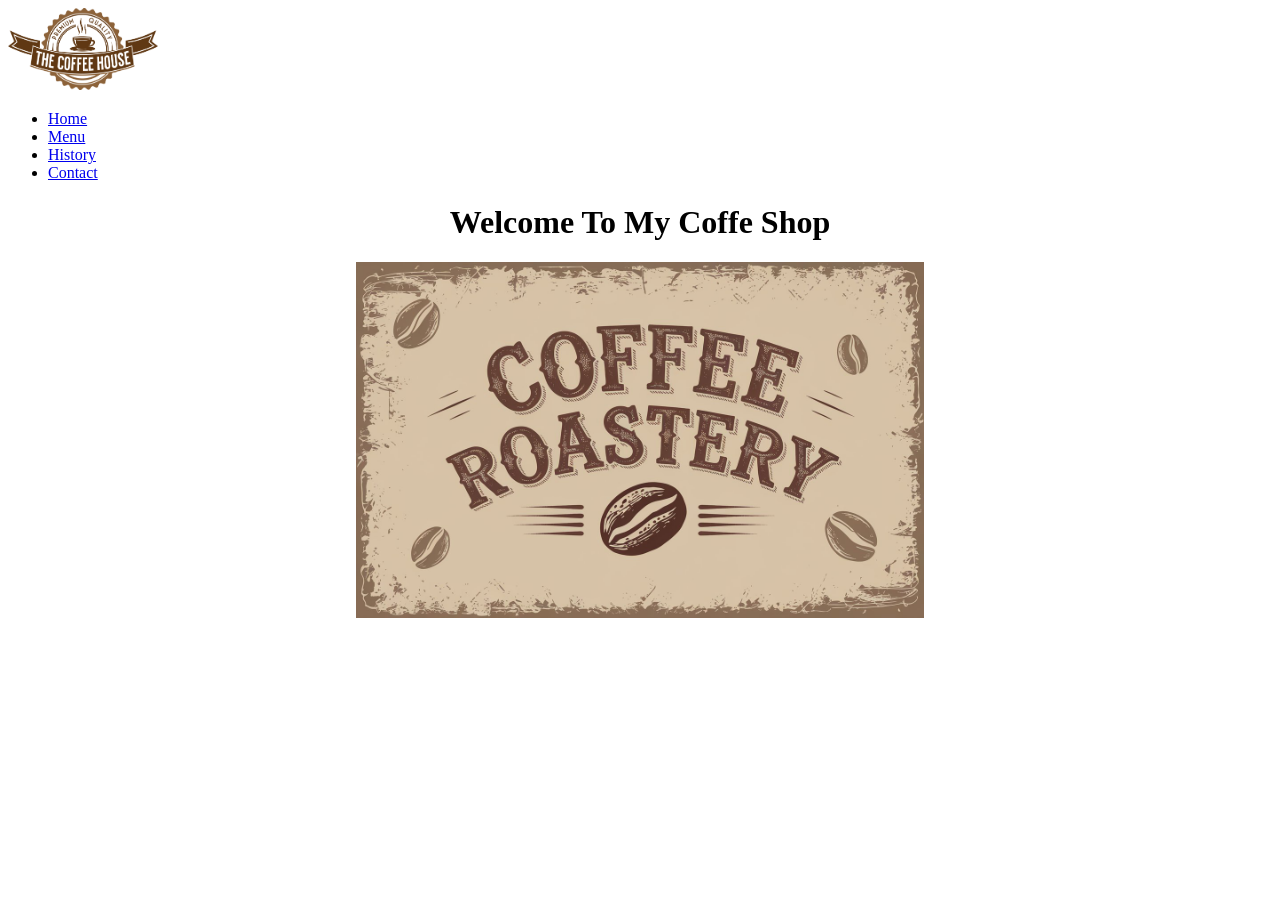
==== index.html @ 9b72b450 "Update index.html" ====
<!DOCTYPE html>
<html lang="en">
<head>
  <meta charset="UTF-8">
  <meta name="viewport" content="width=device-width, initial-scale=1.0">
  <title>Coffe Shop</title>
</head>
<body>
  <img src="logo.png" width="150px" alt="">
  <nav>
    <ul>
      <li><a href="#">Home</a></li>
      <li><a href="menu.html">Menu</a></li>
      <li><a href="history.html">History</a></li>
      <li><a href="contact.html">Contact</a></li>
    </ul>
  </nav>
  
   <center> <h1>Welcome To My Coffe Shop</h1> </center>
 
    <center>
    <img src="coffe-bg.jpeg" width="45%" height="40%" alt="">
   </center>




 </body>
</html>
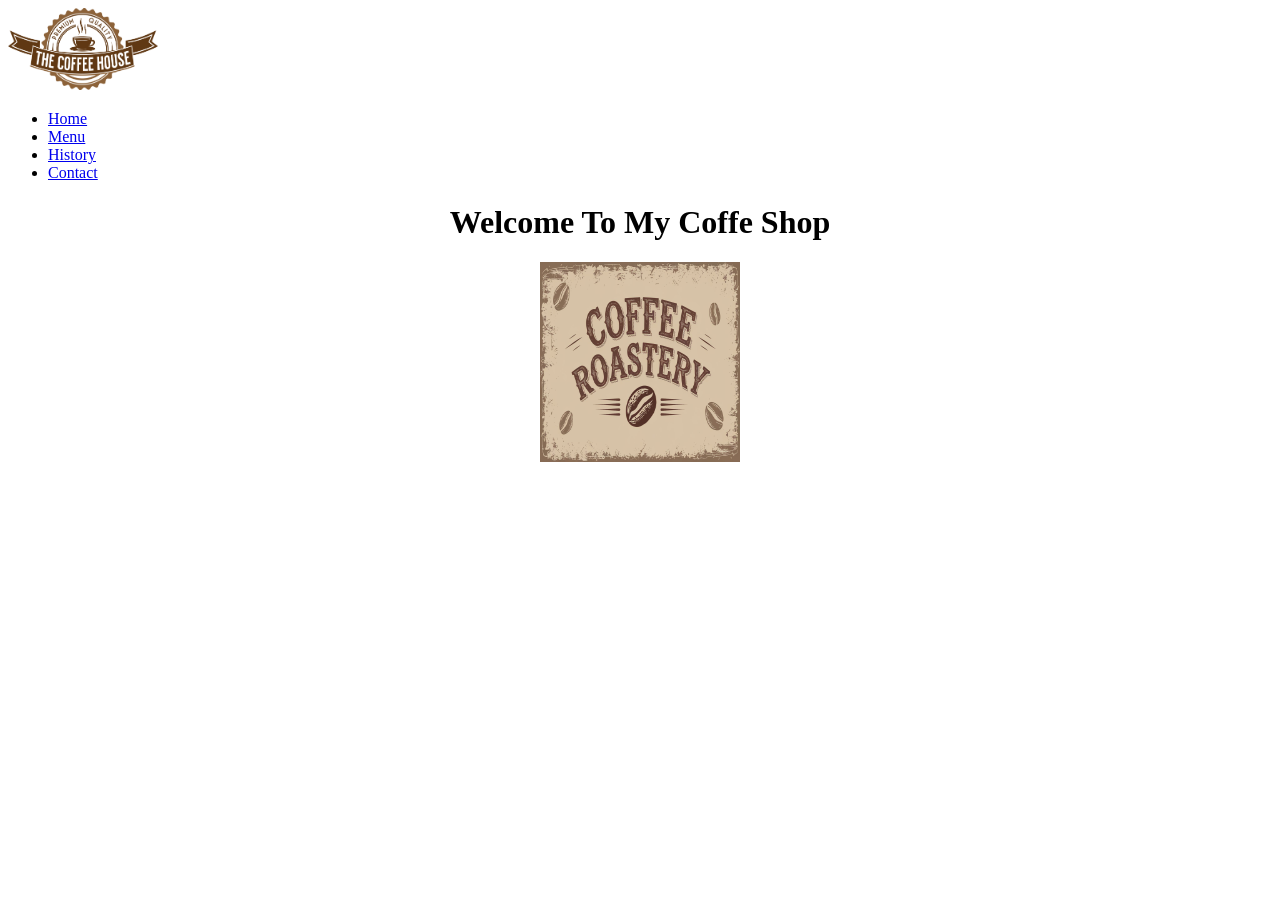
==== commit 9c7dbe2f: "Update index.html" ====
--- a/index.html
+++ b/index.html
@@ -4,6 +4,7 @@
   <meta charset="UTF-8">
   <meta name="viewport" content="width=device-width, initial-scale=1.0">
   <title>Coffe Shop</title>
+    <link rel="icon" href="fav.png" type="image/x-icon">
 </head>
 <body>
   <img src="logo.png" width="150px" alt="">
@@ -19,7 +20,7 @@
    <center> <h1>Welcome To My Coffe Shop</h1> </center>
  
     <center>
-    <img src="coffe-bg.jpeg" width="45%" height="40%" alt="">
+    <img src="coffe-bg.jpeg" width="200px%" height="200px" alt="">
    </center>
 
 
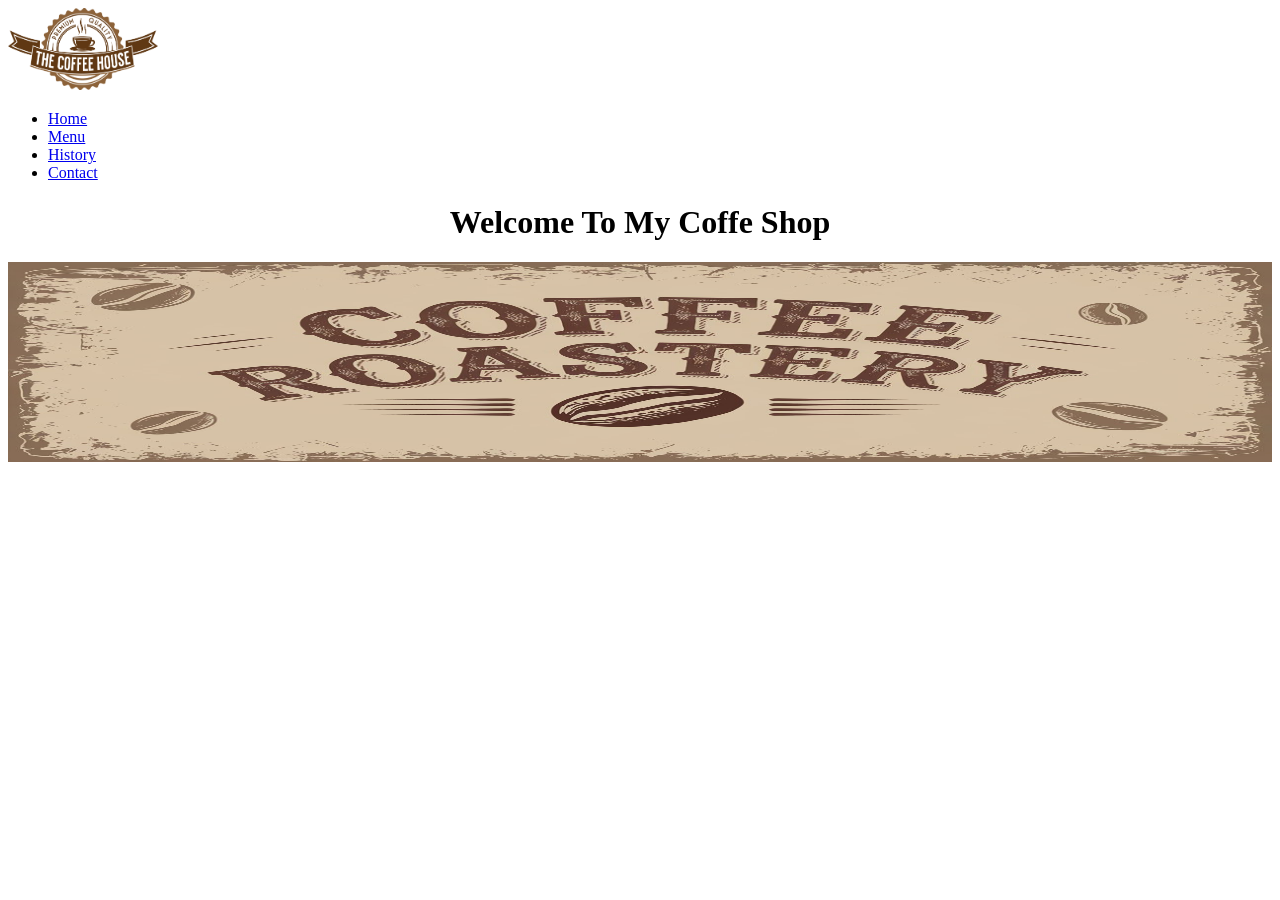
==== commit befb9ed1: "Update index.html" ====
--- a/index.html
+++ b/index.html
@@ -4,7 +4,7 @@
   <meta charset="UTF-8">
   <meta name="viewport" content="width=device-width, initial-scale=1.0">
   <title>Coffe Shop</title>
-    <link rel="icon" href="fav.png" type="image/x-icon">
+    <link rel="icon" href="fav.png" type="image/x-icon" width="50px">
 </head>
 <body>
   <img src="logo.png" width="150px" alt="">
@@ -17,14 +17,11 @@
     </ul>
   </nav>
   
-   <center> <h1>Welcome To My Coffe Shop</h1> </center>
+   <center><h1>Welcome To My Coffe Shop</h1></center>
  
     <center>
-    <img src="coffe-bg.jpeg" width="200px%" height="200px" alt="">
+    <img src="coffe-bg.jpeg" width="100%" height="200px" alt="">
    </center>
-
-
-
-
+  
  </body>
 </html>
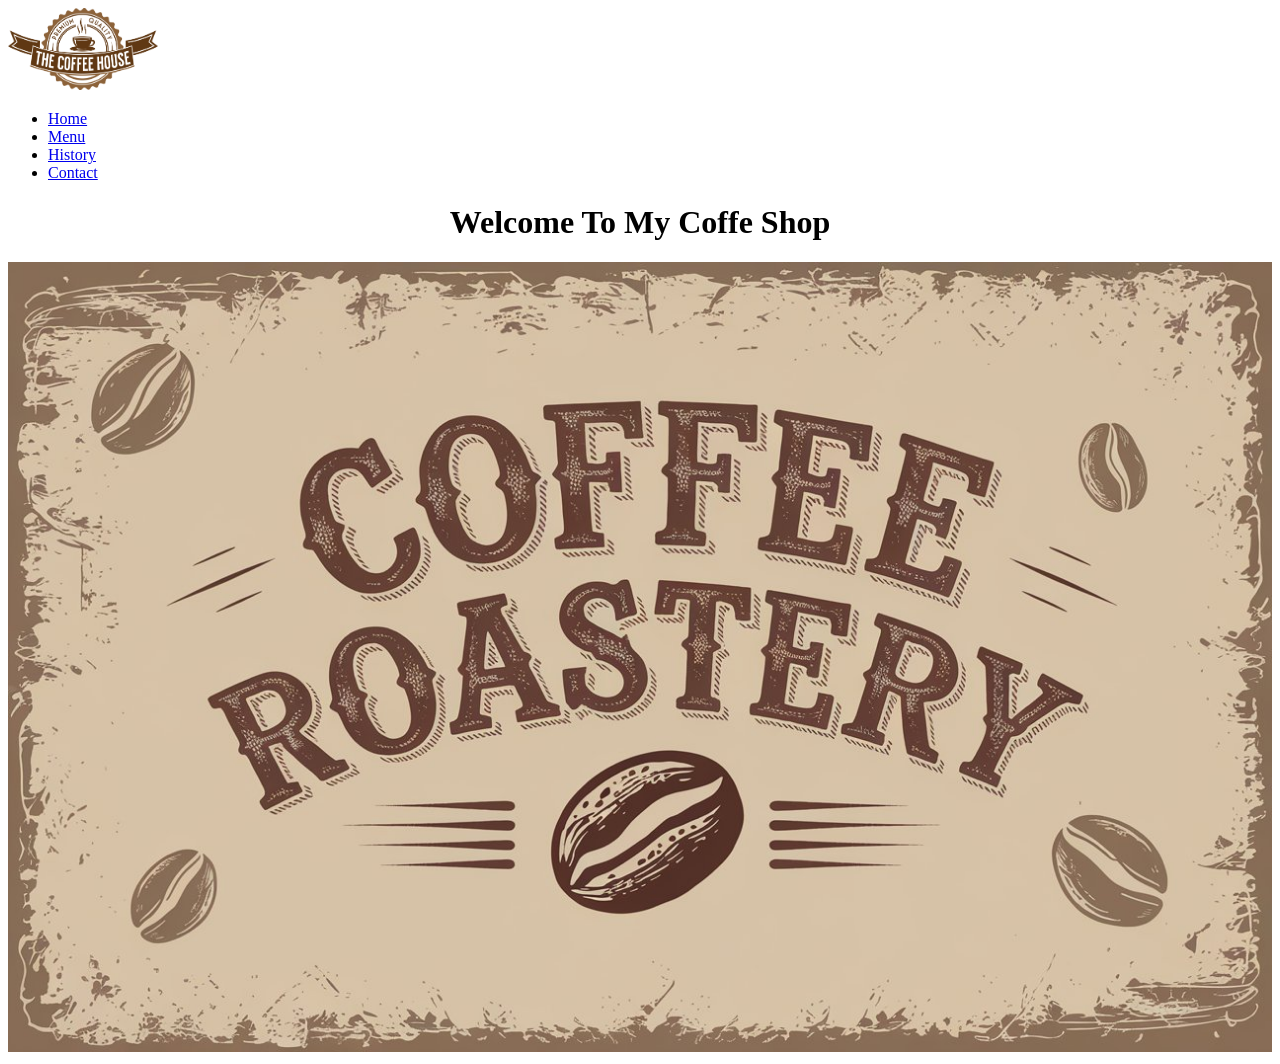
==== commit c77355ef: "Update index.html" ====
--- a/index.html
+++ b/index.html
@@ -20,7 +20,7 @@
    <center><h1>Welcome To My Coffe Shop</h1></center>
  
     <center>
-    <img src="coffe-bg.jpeg" width="100%" height="200px" alt="">
+    <img src="coffe-bg.jpeg" width="100%" " alt="">
    </center>
   
  </body>
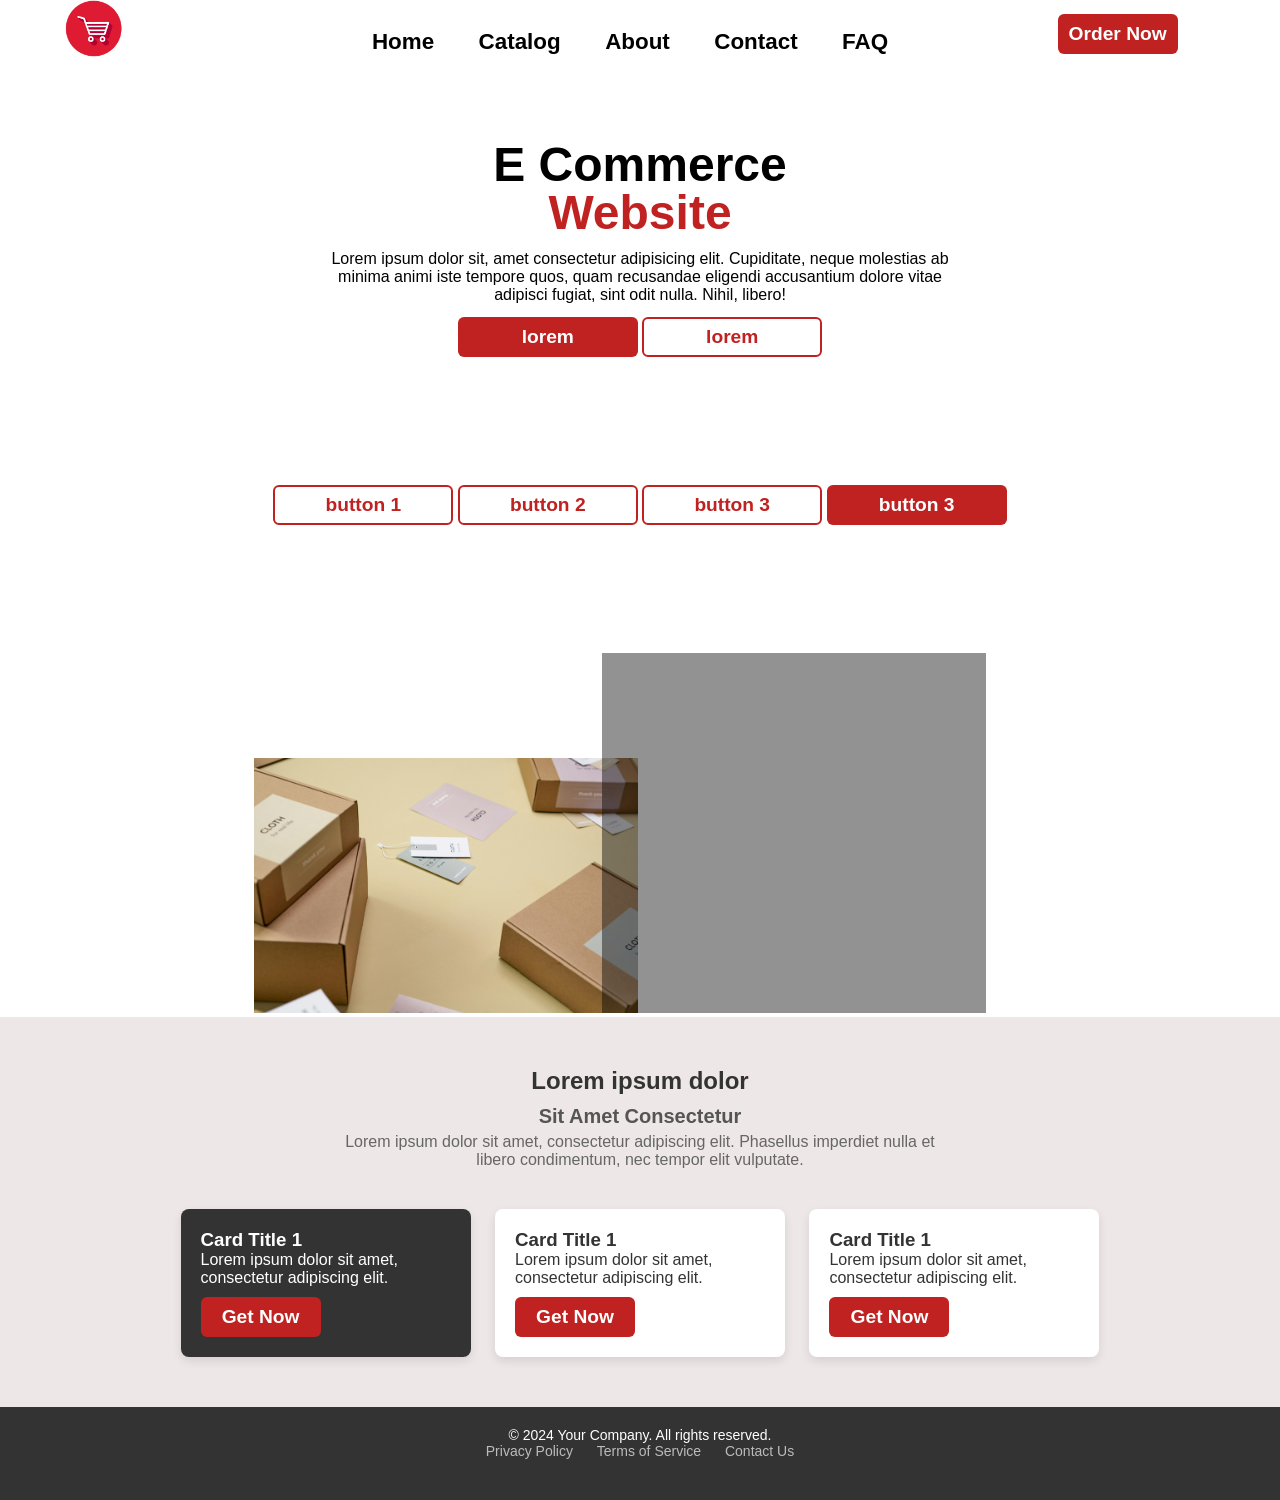
==== commit d008869c: "Add files via upload" ====
--- a/index.html
+++ b/index.html
@@ -3,25 +3,91 @@
 <head>
   <meta charset="UTF-8">
   <meta name="viewport" content="width=device-width, initial-scale=1.0">
-  <title>Coffe Shop</title>
-    <link rel="icon" href="fav.png" type="image/x-icon" width="50px">
+  <title>E-Commerce Website</title>
+  
+  <link rel="stylesheet" href="style.css">
 </head>
 <body>
-  <img src="logo.png" width="150px" alt="">
-  <nav>
-    <ul>
-      <li><a href="#">Home</a></li>
-      <li><a href="menu.html">Menu</a></li>
-      <li><a href="history.html">History</a></li>
-      <li><a href="contact.html">Contact</a></li>
-    </ul>
-  </nav>
-  
-   <center><h1>Welcome To My Coffe Shop</h1></center>
- 
-    <center>
-    <img src="coffe-bg.jpeg" width="100%" " alt="">
-   </center>
-  
- </body>
-</html>
+  <div class="main">
+
+    <header>
+      <div class="nav-bar">
+        <img src="./images/logo.png" class="logo" width="60px" alt="">
+        <ul>
+              <li><a href="#">Home</a></li>
+              <li><a href="#">Catalog</a></li>
+              <li><a href="#">About</a></li>
+              <li><a href="#">Contact</a></li>
+              <li><a href="#">FAQ</a></li>
+            </ul>
+            <button class="btn">Order Now</button>
+          </div>
+        </header>
+        
+        <div class="hero">
+          <h1>E Commerce <br> <span>Website</span></h1>
+          <p>Lorem ipsum dolor sit, amet consectetur adipisicing elit. Cupiditate, neque molestias ab minima animi iste tempore quos, quam recusandae eligendi accusantium dolore vitae adipisci fugiat, sint odit nulla. Nihil, libero!</p>
+          <button class="btn-bottom">lorem</button>
+          <button class="btn-transparent">lorem</button>
+        </div>
+        <div class="hero-bottom">
+          <button class="btn-transparent">button 1</button>
+        <button class="btn-transparent">button 2</button>
+        <button class="btn-transparent">button 3</button>
+        <button class="btn-bottom">button 3</button>
+      </div>
+    </div>
+      
+      <div class="hero-2">
+        <img src="./images/background.jpg" class="background" alt="Background Image">
+        <div class="foreground"></div>
+      </div>
+
+
+      
+        <div class="hero-3">
+            <div class="heading-section">
+              <h2>Lorem ipsum dolor</h2>
+              <h3>Sit Amet Consectetur</h3>
+              <p>Lorem ipsum dolor sit amet, consectetur adipiscing elit. Phasellus imperdiet nulla et libero condimentum, nec tempor elit vulputate.</p>
+            </div>
+
+            <div class="cards-container">
+              <div class="card dark-card">
+                <h3>Card Title 1</h3>
+            <p>Lorem ipsum dolor sit amet, consectetur adipiscing elit.</p>
+            <button class="card-btn">Get Now</button>
+              </div>
+              <div class="card light-card">
+                <h3>Card Title 1</h3>
+            <p>Lorem ipsum dolor sit amet, consectetur adipiscing elit.</p>
+            <button class="card-btn card-2">Get Now</button>
+              </div>
+              <div class="card light-card">
+                <h3>Card Title 1</h3>
+            <p>Lorem ipsum dolor sit amet, consectetur adipiscing elit.</p>
+            <button class="card-btn card-3">Get Now</button>
+              </div>
+            </div>
+        </div>
+
+        <footer>
+          <div class="footer-content">
+            <p>&copy; 2024 Your Company. All rights reserved.</p>
+            <div class="footer-links">
+              <a href="#">Privacy Policy</a>
+              <a href="#">Terms of Service</a>
+              <a href="#">Contact Us</a>
+            </div>
+            <div class="social-icons">
+              <a href="#"><i class="fa fa-facebook"></i></a>
+              <a href="#"><i class="fa fa-twitter"></i></a>
+              <a href="#"><i class="fa fa-instagram"></i></a>
+            </div>
+          </div>
+        </footer>
+
+        
+
+</body>
+</html>
--- a/style.css
+++ b/style.css
@@ -0,0 +1,273 @@
+*{
+  margin: 0;
+  padding: 0;
+  font-family: 'Segoe UI', Tahoma, Geneva, Verdana, sans-serif;
+}
+/* .main{
+    background-size: 100vw 100vh;
+  background-repeat: no-repeat;
+  background-color: #851a1a85;
+  padding-bottom: 10%;
+} */
+.nav-bar{
+  /* background-color: #0009; */
+  height: 10vh;
+  width: 90%;
+  margin: 0 auto;
+}
+
+ul,li{
+  margin-top: 1.6vh;
+  display: inline-block;
+}
+.nav-bar{
+  text-align: center;
+}
+ul li a{
+  margin-left: 40px;
+  color: #000000;
+  font-weight: bold;
+  text-decoration: none;
+  font-size: 1.4em;
+}
+.logo{
+  float: left;
+}
+
+.btn{
+  float: right;
+  position: relative;
+  top:1.6vh;
+  right: 3vw;
+  border: none;
+  font-size: 1.2em;
+  font-weight: bold;
+  color: white;
+   width: 120px;
+  height: 40px;
+  border-radius: 6px;
+  background-color: #c02121;
+  cursor: pointer;
+}
+
+.hero{
+  margin-top: 4%;
+  text-align: center;
+}
+.hero span{
+  color: #c02121;
+}
+.hero p{
+  padding: 0;
+  margin: 1% 0;
+  width: 50%;
+  margin-left: auto;
+  margin-right: auto;
+}
+.hero h1{
+  line-height: 100%;
+  font-size: 3em;
+}
+.hero-bottom{
+  text-align: center;
+  margin-top: 10%;
+}
+
+.btn-transparent{ 
+  border: none;
+  font-size: 1.2em;
+  font-weight: bold;
+  color: #c02121;
+  width: 180px;
+  height: 40px;
+  border-radius: 6px;
+  background-color: transparent;
+  cursor: pointer;
+  border: 2px solid #c02121;
+}
+
+.btn-transparent:hover{
+  transition: 0.2s;
+  background-color: #c02121;
+  color: white;
+}
+
+.btn-bottom{
+  border: none;
+  font-size: 1.2em;
+  font-weight: bold;
+  color:#fff;
+   width: 180px;
+  height: 40px;
+  border-radius: 6px;
+  background-color: #c02121;
+  cursor: pointer;
+}
+
+.btn:hover{ 
+  background-color: #671818;
+  transition: 0.2s;
+
+}
+.btn-bottom:hover{
+  background-color: #671818;
+  transition: 0.2s;
+
+}
+
+
+.hero-2 {
+  text-align: center;
+  margin-top: 10%;
+}
+
+.background,
+.foreground {
+  display: inline-block;
+  width: 30%; 
+  margin-left: -40px; 
+}
+
+.foreground {
+  color: #fff;
+  position: relative;
+  width: 30%;
+  height: 40vh;
+  background-color: #0000006d;
+  z-index: 1; 
+}
+
+.background {
+  position: relative;
+  z-index: 0; 
+}
+
+.hero-3{
+  background-color: #eee7e7;
+  text-align: center;
+  padding: 40px;
+}
+
+
+
+/* Heading section styling */
+.heading-section {
+  margin-bottom: 30px;
+}
+
+.heading-section h2 {
+  font-size: 24px;
+  color: #333;
+  margin: 10px 0;
+}
+
+.heading-section h3 {
+  font-size: 20px;
+  color: #555;
+  margin: 5px 0;
+}
+
+.heading-section p {
+  font-size: 16px;
+  color: #666;
+  max-width: 600px;
+  margin: 0 auto 20px;
+}
+
+.primary-button {
+  background-color: #333;
+  color: #fff;
+  padding: 10px 20px;
+  border: none;
+  border-radius: 4px;
+  cursor: pointer;
+  font-weight: bold;
+}
+
+.primary-button:hover {
+  background-color: #555;
+}
+
+.cards-container {
+  text-align: center;
+}
+
+.card {
+  display: inline-block;
+  width: 250px;
+  padding: 20px;
+  margin: 10px;
+  vertical-align: top;
+  text-align: left;
+  box-shadow: 0 4px 10px rgba(0, 0, 0, 0.1);
+  border-radius: 8px;
+  cursor: pointer;
+}
+
+.dark-card {
+  background-color: #333;
+  color: #fff;
+}
+
+.light-card {
+  background-color: #fff;
+  color: #333;
+}
+
+.card-btn {
+  border: none;
+  font-size: 1.2em;
+  font-weight: bold;
+  color: white;
+   width: 120px;
+  height: 40px;
+  border-radius: 6px;
+  background-color: #c02121;
+  cursor: pointer;
+  margin-top: 10px;
+}
+
+.card-btn:hover {
+  background-color: #7e1a1a;
+}
+.card:hover{
+  transform: translateY(-10px);
+  transition: all ease-in-out 0.2s;
+}
+
+
+
+footer {
+  background-color: #333;
+  color: #fff;
+  padding: 20px 0;
+  text-align: center;
+  font-size: 14px;
+}
+
+.footer-content {
+  max-width: 800px;
+  margin: 0 auto;
+}
+
+.footer-links a {
+  color: #bbb;
+  text-decoration: none;
+  margin: 0 10px;
+  transition: color 0.3s;
+}
+
+.footer-links a:hover {
+  color: #fff;
+}
+
+.social-icons a {
+  color: #bbb;
+  margin: 0 8px;
+  font-size: 18px;
+  transition: color 0.3s;
+  }
+
+.social-icons a:hover {
+  color: #fff;
+}
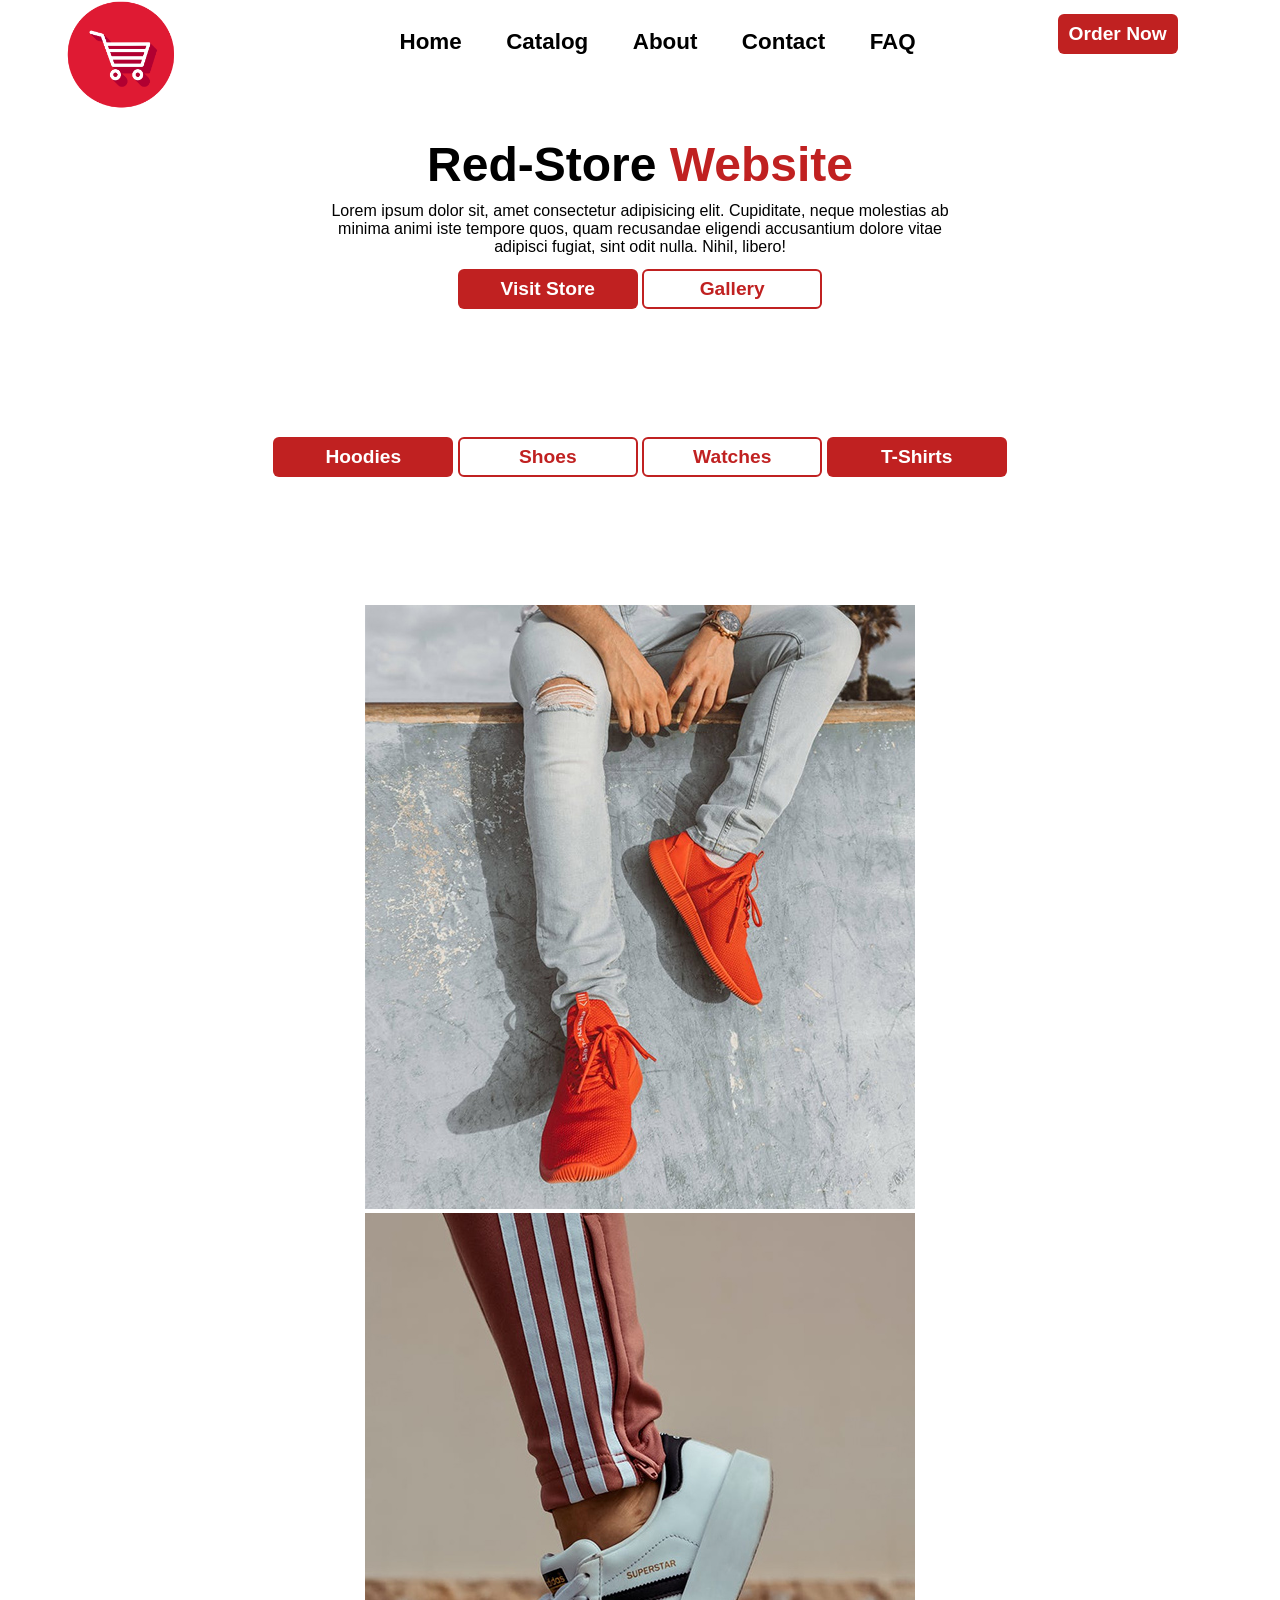
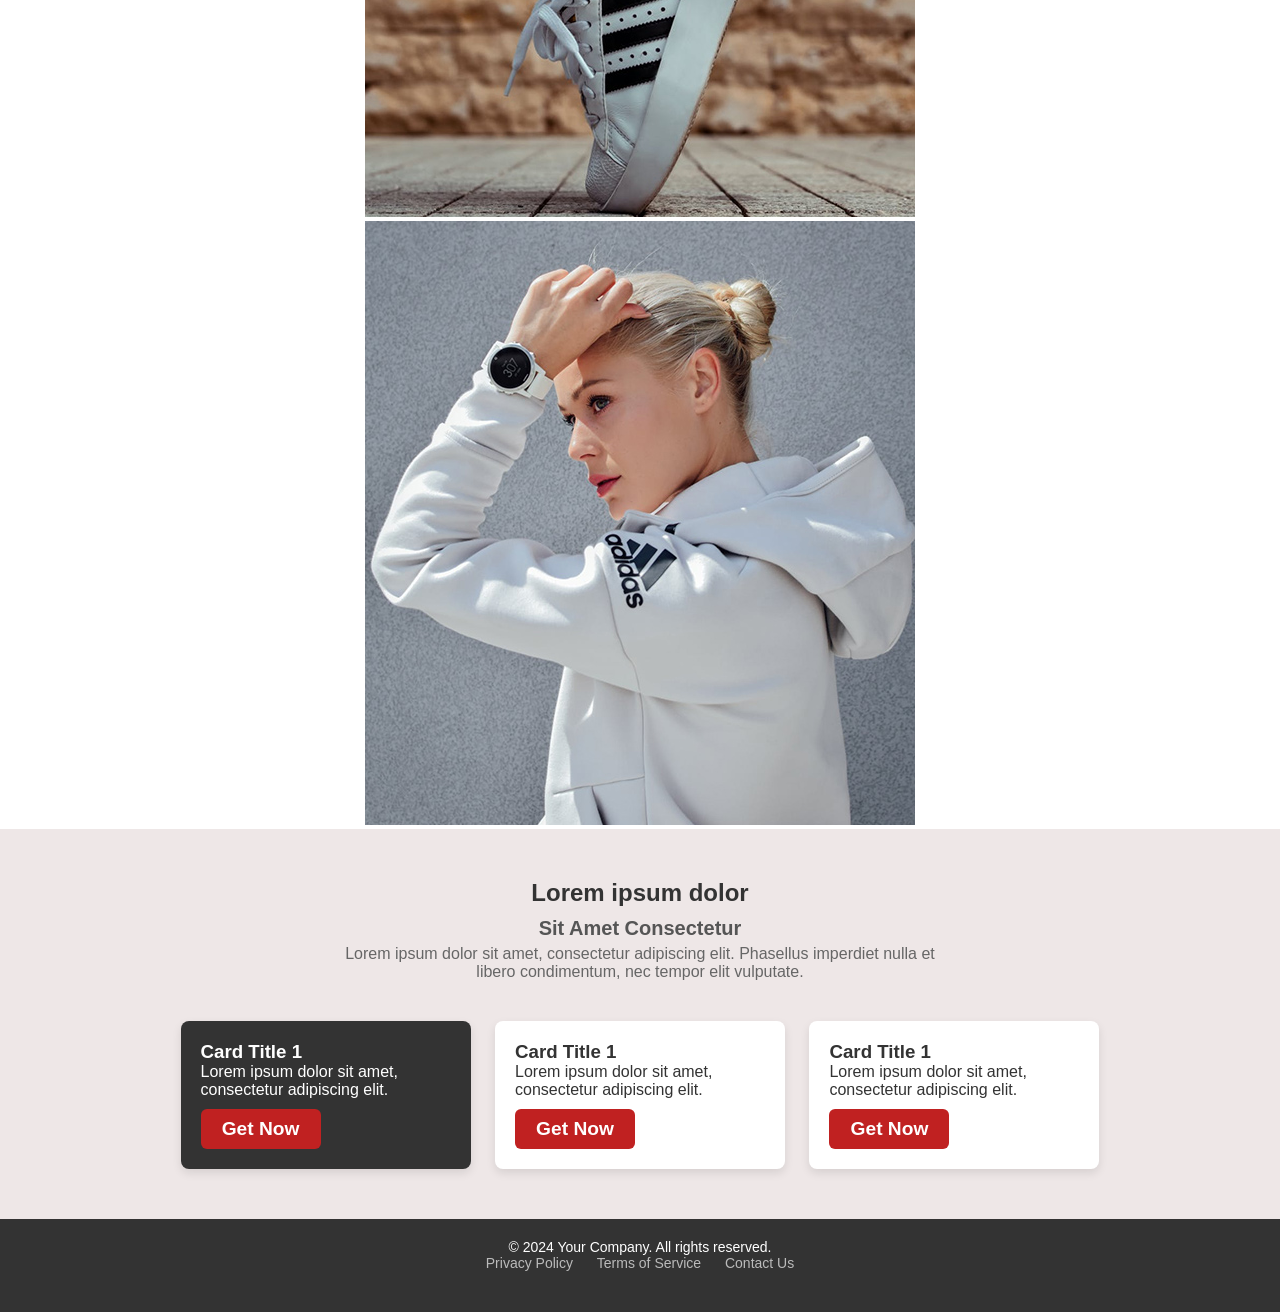
==== commit 1b417e15: "Update index.html" ====
--- a/index.html
+++ b/index.html
@@ -12,7 +12,7 @@
 
     <header>
       <div class="nav-bar">
-        <img src="./images/logo.png" class="logo" width="60px" alt="">
+        <img src="./images/logo.png" class="logo" width="10%" alt="">
         <ul>
               <li><a href="#">Home</a></li>
               <li><a href="#">Catalog</a></li>
@@ -25,26 +25,27 @@
         </header>
         
         <div class="hero">
-          <h1>E Commerce <br> <span>Website</span></h1>
+          <h1>Red-Store <span>Website</span></h1>
           <p>Lorem ipsum dolor sit, amet consectetur adipisicing elit. Cupiditate, neque molestias ab minima animi iste tempore quos, quam recusandae eligendi accusantium dolore vitae adipisci fugiat, sint odit nulla. Nihil, libero!</p>
-          <button class="btn-bottom">lorem</button>
-          <button class="btn-transparent">lorem</button>
+          <button class="btn-bottom">Visit Store</button>
+          <button class="btn-transparent">Gallery</button>
         </div>
         <div class="hero-bottom">
-          <button class="btn-transparent">button 1</button>
-        <button class="btn-transparent">button 2</button>
-        <button class="btn-transparent">button 3</button>
-        <button class="btn-bottom">button 3</button>
+          <button class="btn-bottom">Hoodies</button>
+        <button class="btn-transparent">Shoes</button>
+        <button class="btn-transparent">Watches</button>
+        <button class="btn-bottom">T-Shirts</button>
       </div>
     </div>
       
+     
       <div class="hero-2">
-        <img src="./images/background.jpg" class="background" alt="Background Image">
-        <div class="foreground"></div>
+          <div class="gallery">
+            <div class="image"><img src="/images/category-1.jpg" alt=""></div>
+            <div class="image"><img src="/images/category-2.jpg" alt=""></div>
+            <div class="image"><img src="/images/category-3.jpg" alt=""></div>
+          </div>
       </div>
-
-
-      
         <div class="hero-3">
             <div class="heading-section">
               <h2>Lorem ipsum dolor</h2>
@@ -71,6 +72,7 @@
             </div>
         </div>
 
+
         <footer>
           <div class="footer-content">
             <p>&copy; 2024 Your Company. All rights reserved.</p>
@@ -90,4 +92,4 @@
         
 
 </body>
-</html>+</html>
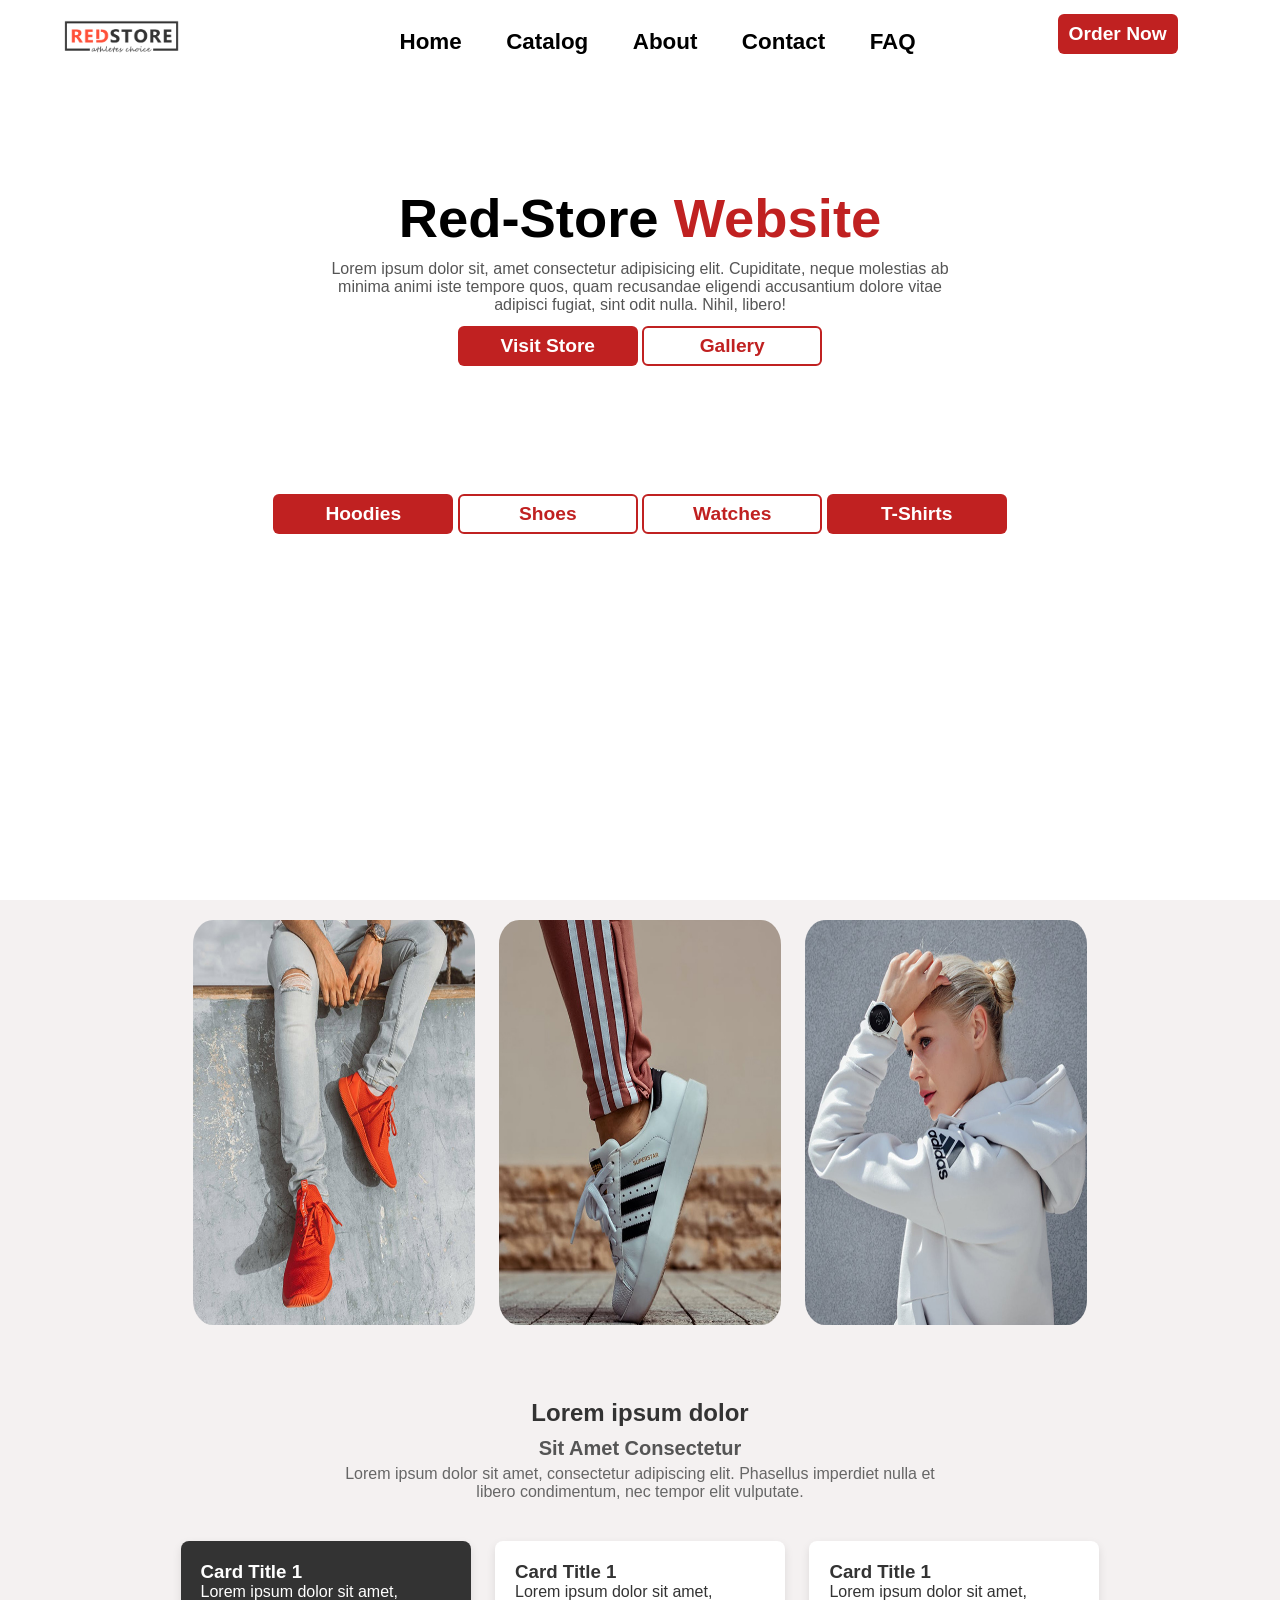
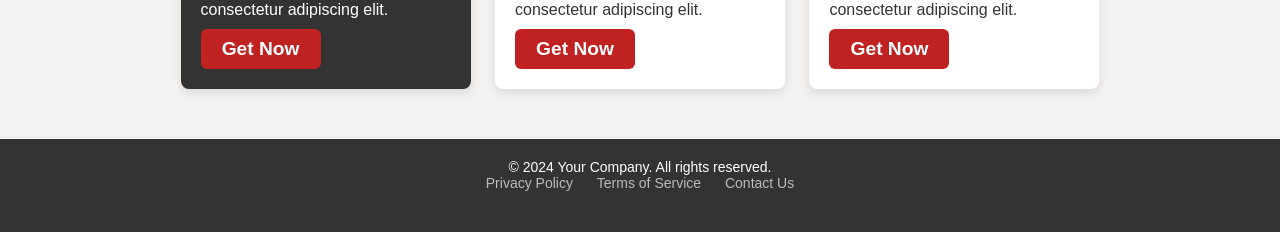
==== commit 2a087405: "Update index.html" ====
--- a/index.html
+++ b/index.html
@@ -41,9 +41,9 @@
      
       <div class="hero-2">
           <div class="gallery">
-            <div class="image"><img src="/images/category-1.jpg" alt=""></div>
-            <div class="image"><img src="/images/category-2.jpg" alt=""></div>
-            <div class="image"><img src="/images/category-3.jpg" alt=""></div>
+            <div class="image"><img src="./images/category-1.jpg" alt=""></div>
+            <div class="image"><img src="./images/category-2.jpg" alt=""></div>
+            <div class="image"><img src="./images/category-3.jpg" alt=""></div>
           </div>
       </div>
         <div class="hero-3">
--- a/style.css
+++ b/style.css
@@ -3,12 +3,12 @@
   padding: 0;
   font-family: 'Segoe UI', Tahoma, Geneva, Verdana, sans-serif;
 }
-/* .main{
-    background-size: 100vw 100vh;
-  background-repeat: no-repeat;
-  background-color: #851a1a85;
-  padding-bottom: 10%;
-} */
+.main{
+ background-repeat: no-repeat;
+   background-size: 100vw 100vh;
+   height: 100vh;
+ 
+}
 .nav-bar{
   /* background-color: #0009; */
   height: 10vh;
@@ -31,6 +31,7 @@
   font-size: 1.4em;
 }
 .logo{
+  margin-top: 20px;
   float: left;
 }
 
@@ -51,7 +52,7 @@
 }
 
 .hero{
-  margin-top: 4%;
+  margin-top: 8%;
   text-align: center;
 }
 .hero span{
@@ -63,10 +64,12 @@
   width: 50%;
   margin-left: auto;
   margin-right: auto;
+  font-size: 1em;
+  color: #555;
 }
 .hero h1{
   line-height: 100%;
-  font-size: 3em;
+  font-size: 3.4em;
 }
 .hero-bottom{
   text-align: center;
@@ -110,40 +113,40 @@
 
 }
 .btn-bottom:hover{
-  background-color: #671818;
+  background-color: transparent;
   transition: 0.2s;
-
-}
-
-
-.hero-2 {
-  text-align: center;
-  margin-top: 10%;
-}
-
-.background,
-.foreground {
+  color: #c02121;
+  border: 2px solid #c02121;
+
+}
+
+
+
+.gallery{
+  background-color:#f4f1f1;
+
+  text-align: center; 
+  width: 100%;
+}
+.image img{
+  cursor: pointer;
+  padding: 20px 10px;
+  height: 45vh;
+  width: 22vw;
+  border-radius: 10%;
+}
+.image{
   display: inline-block;
-  width: 30%; 
-  margin-left: -40px; 
-}
-
-.foreground {
-  color: #fff;
-  position: relative;
-  width: 30%;
-  height: 40vh;
-  background-color: #0000006d;
-  z-index: 1; 
-}
-
-.background {
-  position: relative;
-  z-index: 0; 
-}
+}
+.image img:hover{
+  transform: translateY(-10px);
+  transition: transform 0.3s ease-out;
+}
+
+
 
 .hero-3{
-  background-color: #eee7e7;
+  background-color: #f4f1f1;
   text-align: center;
   padding: 40px;
 }
